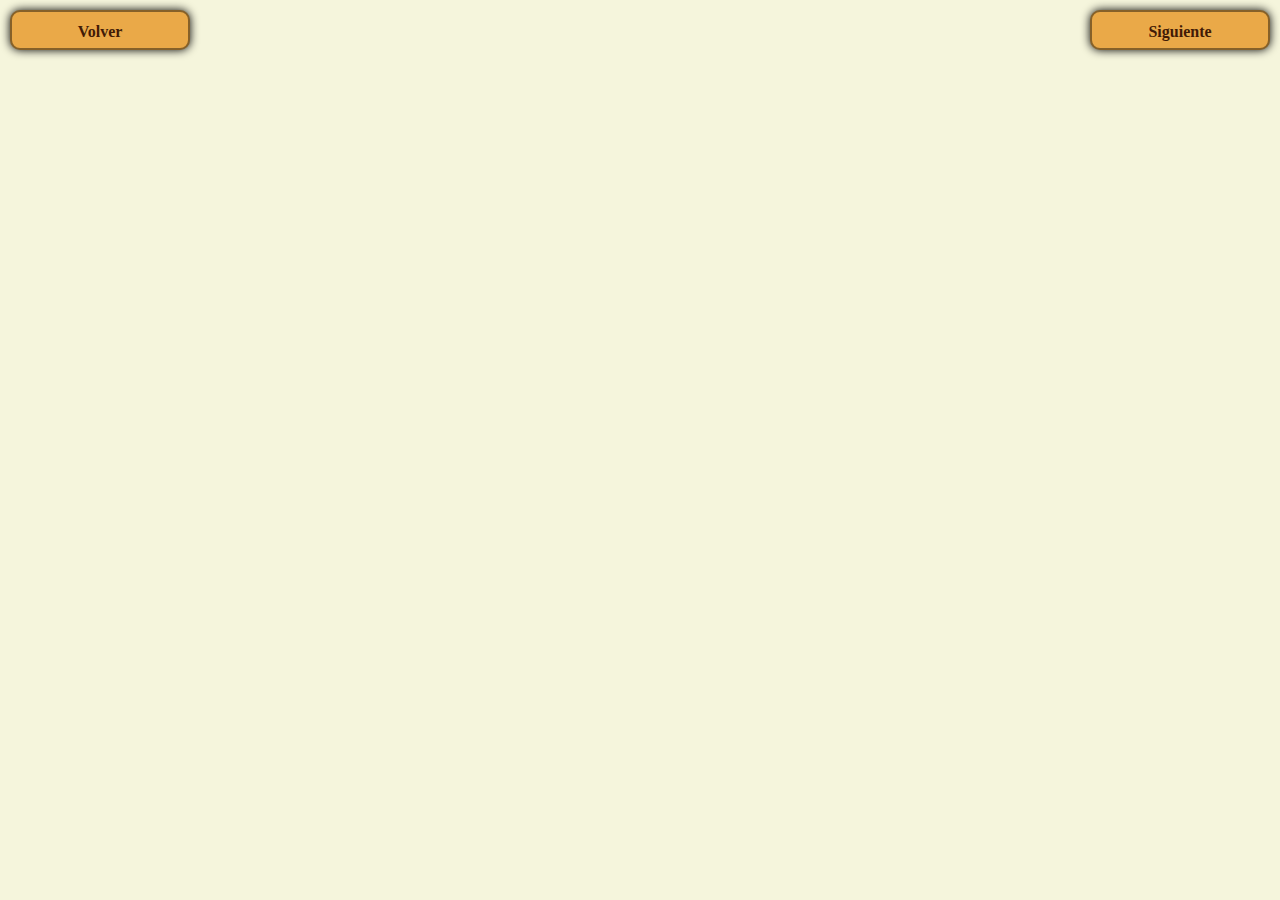
==== components_code/component_1.html @ 550290e0 "Creacion y diseño de interfaz y organizacion de carpetas" ====
<!DOCTYPE html>
<html lang="es">
<head>
    <meta charset="UTF-8">
    <meta name="viewport" content="width=device-width, initial-scale=1.0">
    <title>Componente 1</title>
    <link rel="stylesheet" href="../style.css">
</head>
<body>
    <header>
        <a href="../index.html" class="boton_volver">Volver</a>
        <a href="component_2.html" class="boton_siguiente">Siguiente</a>
    </header>
</body>
</html>
---- style.css ----
@import url(style_main/style_main.css);
@import url(components_style/component_1.css);
@import url(components_style/component_2.css);
@import url(components_style/component_3.css);
@import url(components_style/component_4.css);
@import url(botones_components/botones_components.css);

* {
    margin: 0;
    padding: 0;
    box-sizing: border-box;
}
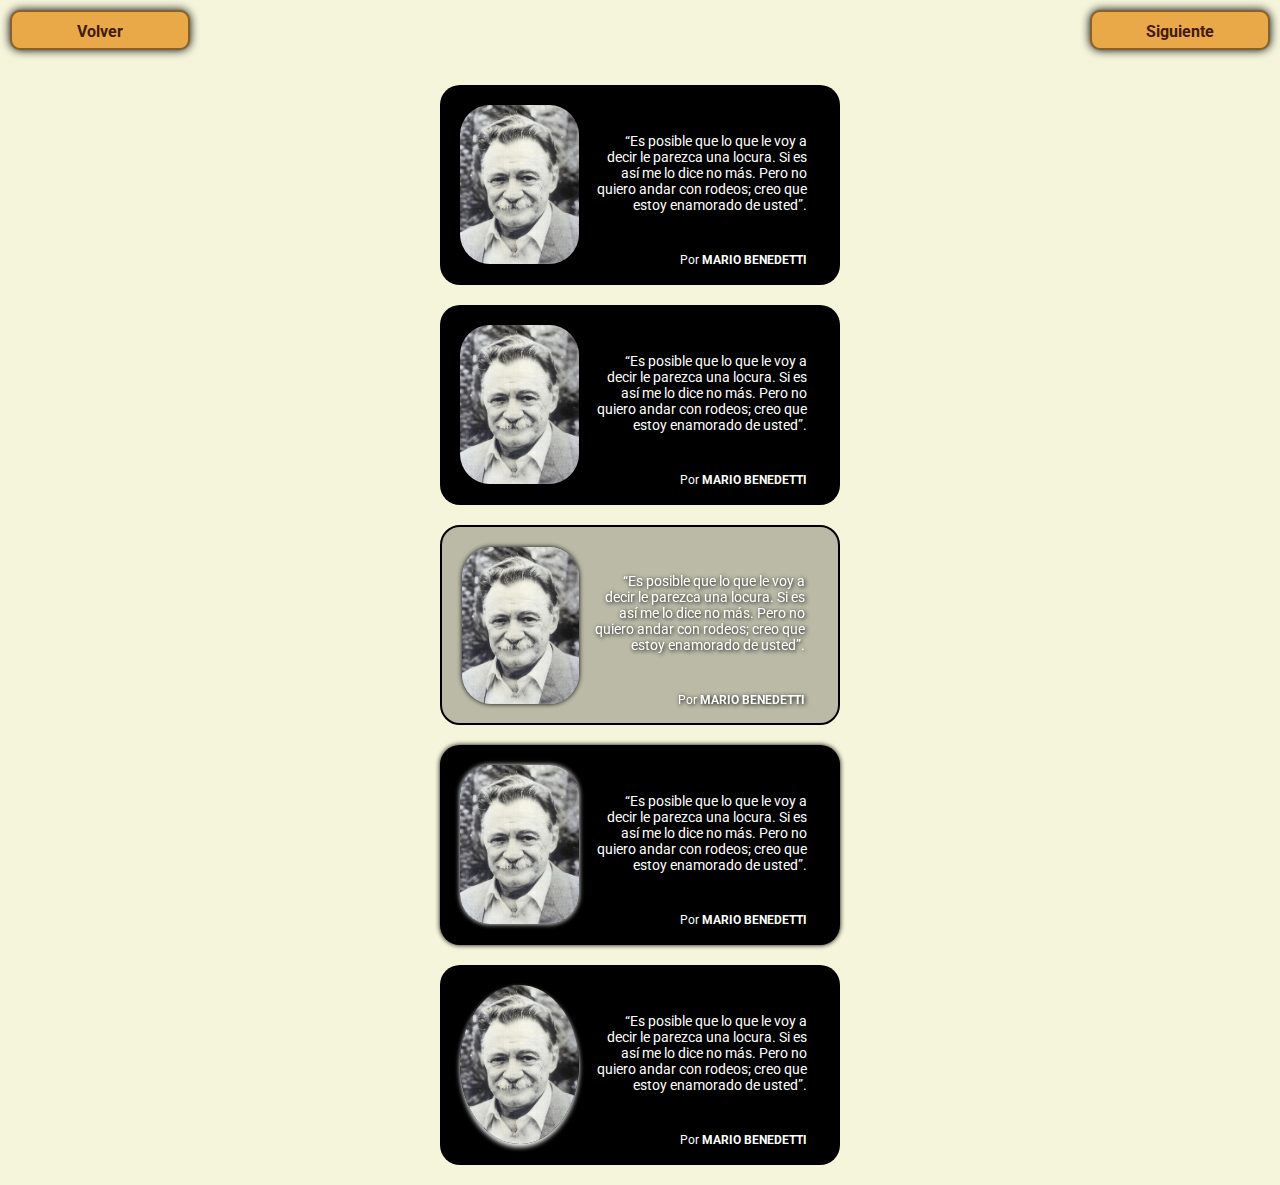
==== commit 7dab60dd: "creación primer componente y sus modificaciones" ====
--- a/components_code/component_1.html
+++ b/components_code/component_1.html
@@ -11,5 +11,42 @@
         <a href="../index.html" class="boton_volver">Volver</a>
         <a href="component_2.html" class="boton_siguiente">Siguiente</a>
     </header>
+    <main>
+        <div class="post_principal">
+            <img src="../imagenes/img_mario-benedetti.jpg" alt="imagen_mario-benedetti" class="img__post">
+            <div class="contenedor__contenido">
+                <p class="parrafo__post">“Es posible que lo que le voy a decir le parezca una locura. Si es así me lo dice no más. Pero no quiero andar con rodeos; creo que estoy enamorado de usted”.</p>
+                <p class="creditos__post">Por <Strong>MARIO BENEDETTI</Strong></p>
+            </div>
+        </div>  
+        <div class="post_principal modifier--1">
+            <img src="../imagenes/img_mario-benedetti.jpg" alt="imagen_mario-benedetti" class="img__post img--modifier--1">
+            <div class="contenedor__contenido">
+                <p class="parrafo__post">“Es posible que lo que le voy a decir le parezca una locura. Si es así me lo dice no más. Pero no quiero andar con rodeos; creo que estoy enamorado de usted”.</p>
+                <p class="creditos__post">Por <Strong>MARIO BENEDETTI</Strong></p>
+            </div>
+        </div>
+        <div class="post_principal modifier--2">
+            <img src="../imagenes/img_mario-benedetti.jpg" alt="imagen_mario-benedetti" class="img__post img--modifier--2">
+            <div class="contenedor__contenido contenido--modifier--2">
+                <p class="parrafo__post">“Es posible que lo que le voy a decir le parezca una locura. Si es así me lo dice no más. Pero no quiero andar con rodeos; creo que estoy enamorado de usted”.</p>
+                <p class="creditos__post">Por <Strong>MARIO BENEDETTI</Strong></p>
+            </div>
+        </div>
+        <div class="post_principal modifier--3">
+            <img src="../imagenes/img_mario-benedetti.jpg" alt="imagen_mario-benedetti" class="img__post img--modifier--3">
+            <div class="contenedor__contenido contenido--modifier--3">
+                <p class="parrafo__post">“Es posible que lo que le voy a decir le parezca una locura. Si es así me lo dice no más. Pero no quiero andar con rodeos; creo que estoy enamorado de usted”.</p>
+                <p class="creditos__post">Por <Strong>MARIO BENEDETTI</Strong></p>
+            </div>
+        </div>
+        <div class="post_principal modifier--4">
+            <img src="../imagenes/img_mario-benedetti.jpg" alt="imagen_mario-benedetti" class="img__post img--modifier--4">
+            <div class="contenedor__contenido contenido--modifier--4">
+                <p class="parrafo__post parrafo--modifier--4">“Es posible que lo que le voy a decir le parezca una locura. Si es así me lo dice no más. Pero no quiero andar con rodeos; creo que estoy enamorado de usted”.</p>
+                <p class="creditos__post parrafo--modifier--4">Por <Strong>MARIO BENEDETTI</Strong></p>
+            </div>
+        </div>
+    </main>
 </body>
 </html>--- a/style.css
+++ b/style.css
@@ -4,6 +4,7 @@
 @import url(components_style/component_3.css);
 @import url(components_style/component_4.css);
 @import url(botones_components/botones_components.css);
+@import url('https://fonts.googleapis.com/css2?family=Anton&family=Black+Han+Sans&family=Roboto:ital,wght@0,100;0,300;0,400;0,500;0,700;0,900;1,100;1,300;1,400;1,500;1,700;1,900&display=swap');
 
 * {
     margin: 0;
@@ -11,3 +12,7 @@
     box-sizing: border-box;
 }
 
+body{
+    font-family: "Roboto", sans-serif;
+    background-color: beige;
+}
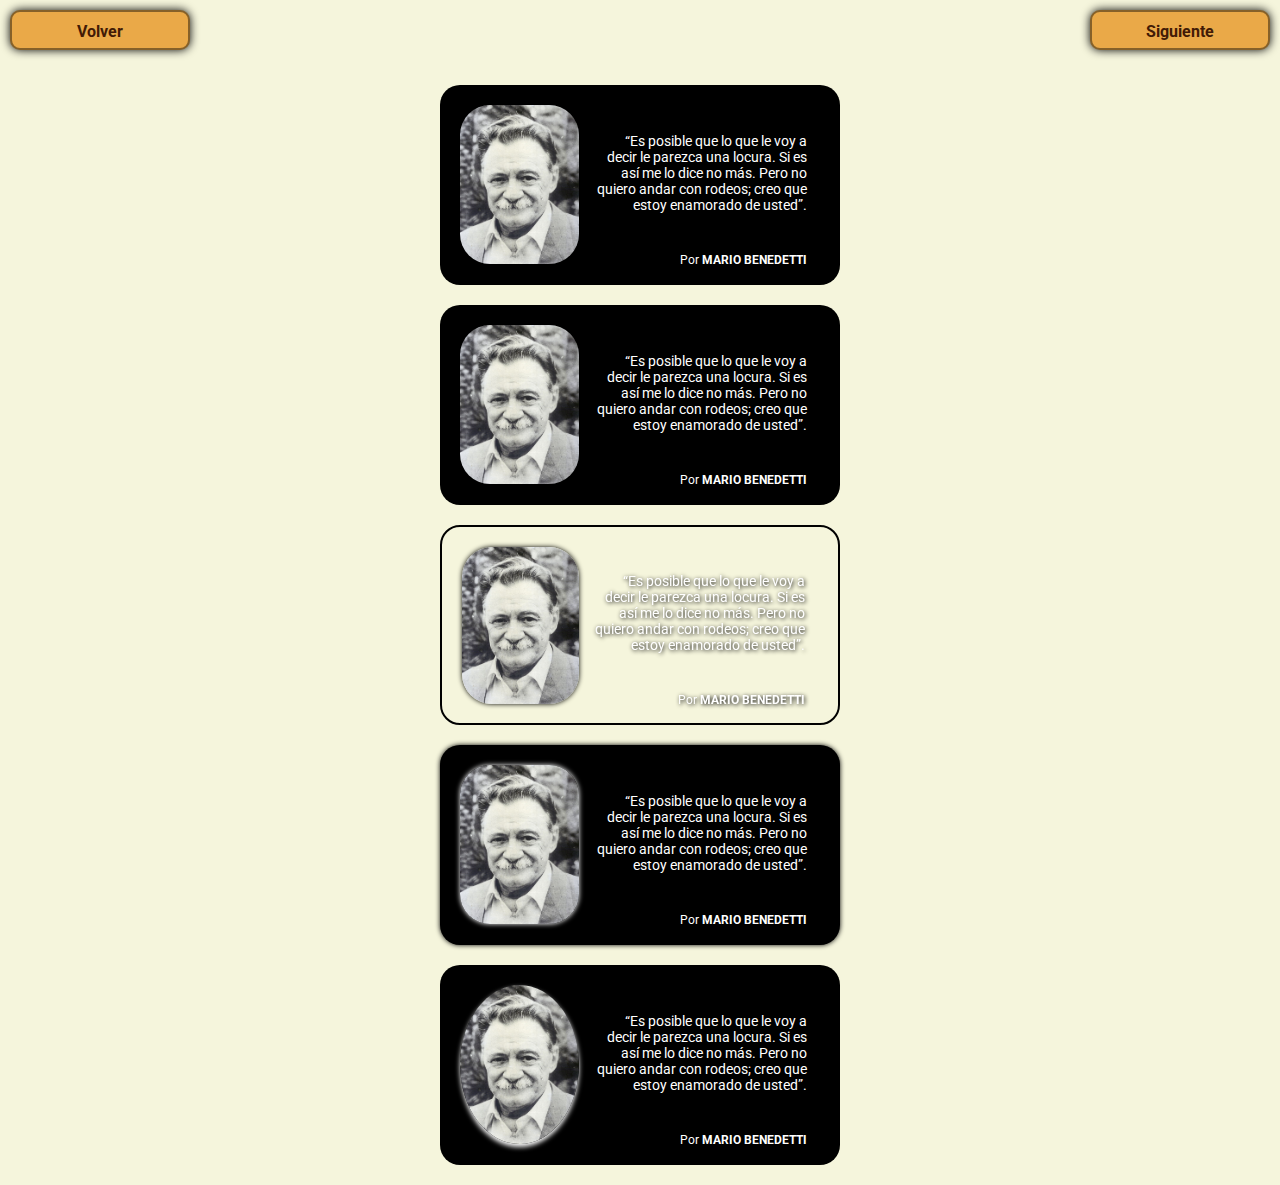
==== commit e82fa15a: "creacion de variables globales y aplicarlas" ====
--- a/components_code/component_1.html
+++ b/components_code/component_1.html
@@ -12,35 +12,35 @@
         <a href="component_2.html" class="boton_siguiente">Siguiente</a>
     </header>
     <main>
-        <div class="post_principal">
+        <div class="post__principal">
             <img src="../imagenes/img_mario-benedetti.jpg" alt="imagen_mario-benedetti" class="img__post">
             <div class="contenedor__contenido">
                 <p class="parrafo__post">“Es posible que lo que le voy a decir le parezca una locura. Si es así me lo dice no más. Pero no quiero andar con rodeos; creo que estoy enamorado de usted”.</p>
                 <p class="creditos__post">Por <Strong>MARIO BENEDETTI</Strong></p>
             </div>
         </div>  
-        <div class="post_principal modifier--1">
+        <div class="post__principal modifier--1">
             <img src="../imagenes/img_mario-benedetti.jpg" alt="imagen_mario-benedetti" class="img__post img--modifier--1">
             <div class="contenedor__contenido">
                 <p class="parrafo__post">“Es posible que lo que le voy a decir le parezca una locura. Si es así me lo dice no más. Pero no quiero andar con rodeos; creo que estoy enamorado de usted”.</p>
                 <p class="creditos__post">Por <Strong>MARIO BENEDETTI</Strong></p>
             </div>
         </div>
-        <div class="post_principal modifier--2">
+        <div class="post__principal modifier--2">
             <img src="../imagenes/img_mario-benedetti.jpg" alt="imagen_mario-benedetti" class="img__post img--modifier--2">
             <div class="contenedor__contenido contenido--modifier--2">
                 <p class="parrafo__post">“Es posible que lo que le voy a decir le parezca una locura. Si es así me lo dice no más. Pero no quiero andar con rodeos; creo que estoy enamorado de usted”.</p>
                 <p class="creditos__post">Por <Strong>MARIO BENEDETTI</Strong></p>
             </div>
         </div>
-        <div class="post_principal modifier--3">
+        <div class="post__principal modifier--3">
             <img src="../imagenes/img_mario-benedetti.jpg" alt="imagen_mario-benedetti" class="img__post img--modifier--3">
             <div class="contenedor__contenido contenido--modifier--3">
                 <p class="parrafo__post">“Es posible que lo que le voy a decir le parezca una locura. Si es así me lo dice no más. Pero no quiero andar con rodeos; creo que estoy enamorado de usted”.</p>
                 <p class="creditos__post">Por <Strong>MARIO BENEDETTI</Strong></p>
             </div>
         </div>
-        <div class="post_principal modifier--4">
+        <div class="post__principal modifier--4">
             <img src="../imagenes/img_mario-benedetti.jpg" alt="imagen_mario-benedetti" class="img__post img--modifier--4">
             <div class="contenedor__contenido contenido--modifier--4">
                 <p class="parrafo__post parrafo--modifier--4">“Es posible que lo que le voy a decir le parezca una locura. Si es así me lo dice no más. Pero no quiero andar con rodeos; creo que estoy enamorado de usted”.</p>
--- a/style.css
+++ b/style.css
@@ -4,6 +4,7 @@
 @import url(components_style/component_3.css);
 @import url(components_style/component_4.css);
 @import url(botones_components/botones_components.css);
+@import url(variables/custom_propierties.css);
 @import url('https://fonts.googleapis.com/css2?family=Anton&family=Black+Han+Sans&family=Roboto:ital,wght@0,100;0,300;0,400;0,500;0,700;0,900;1,100;1,300;1,400;1,500;1,700;1,900&display=swap');
 
 * {
